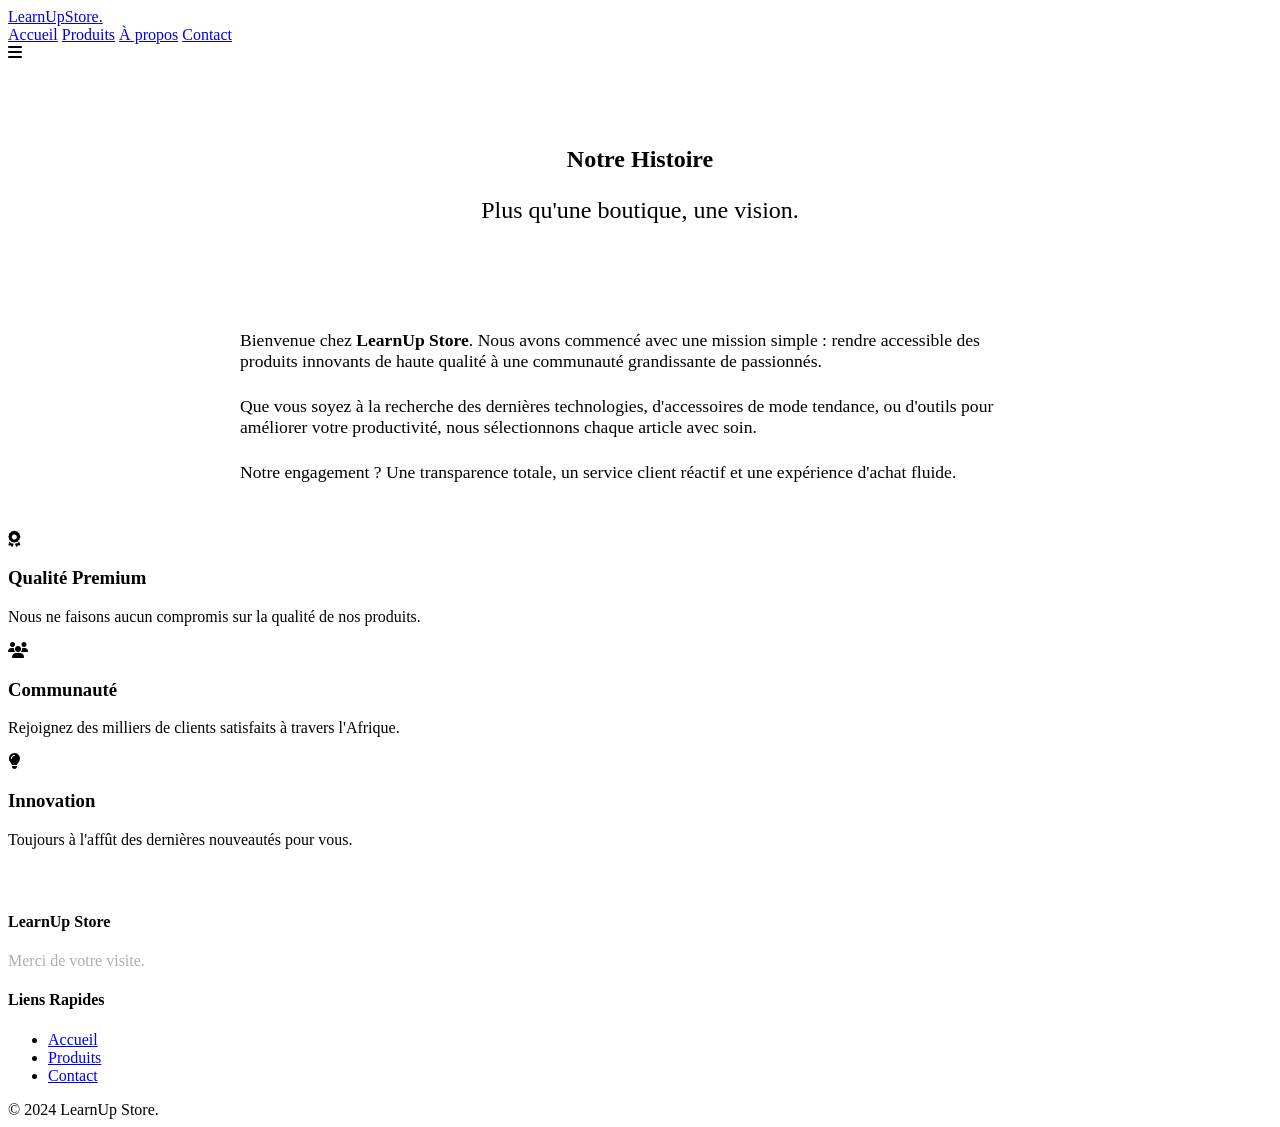
==== about.html @ 67e1fbdb "Add files via upload" ====
<!DOCTYPE html>
<html lang="fr">

<head>
    <meta charset="UTF-8">
    <meta name="viewport" content="width=device-width, initial-scale=1.0">
    <title>À Propos - LearnUp Store</title>
    <link rel="stylesheet" href="css/style.css">
    <link rel="stylesheet" href="https://cdnjs.cloudflare.com/ajax/libs/font-awesome/6.4.0/css/all.min.css">
    <link href="https://fonts.googleapis.com/css2?family=Inter:wght@300;400;600;800&display=swap" rel="stylesheet">
    <style>
        .about-hero {
            text-align: center;
            padding: 4rem 0;
            background-color: var(--bg-light);
        }

        .text-block {
            max-width: 800px;
            margin: 0 auto 3rem;
            font-size: 1.1rem;
            color: var(--text-muted);
        }
    </style>
</head>

<body>
    <header class="site-header">
        <div class="container nav-wrapper">
            <a href="index.html" class="logo">LearnUp<span style="color:var(--text-main);">Store</span>.</a>
            <nav class="nav-links">
                <a href="index.html">Accueil</a>
                <a href="products.html">Produits</a>
                <a href="about.html" class="active">À propos</a>
                <a href="contact.html">Contact</a>
                <a href="products.html" class="btn btn-primary"
                    style="padding: 0.5rem 1rem; color: white;">Commander</a>
            </nav>
            <div class="mobile-toggle"><i class="fas fa-bars"></i></div>
        </div>
    </header>

    <section class="about-hero">
        <div class="container">
            <h1>Notre Histoire</h1>
            <p style="font-size: 1.5rem; color: var(--primary);">Plus qu'une boutique, une vision.</p>
        </div>
    </section>

    <div class="container" style="margin-bottom: 4rem;">
        <div class="text-block">
            <p style="margin-bottom: 1.5rem;">
                Bienvenue chez <strong>LearnUp Store</strong>. Nous avons commencé avec une mission simple : rendre
                accessible des produits innovants de haute qualité à une communauté grandissante de passionnés.
            </p>
            <p style="margin-bottom: 1.5rem;">
                Que vous soyez à la recherche des dernières technologies, d'accessoires de mode tendance, ou d'outils
                pour améliorer votre productivité, nous sélectionnons chaque article avec soin.
            </p>
            <p>
                Notre engagement ? Une transparence totale, un service client réactif et une expérience d'achat fluide.
            </p>
        </div>

        <div class="features-grid">
            <div class="feature-card">
                <div class="feature-icon"><i class="fas fa-award"></i></div>
                <h3>Qualité Premium</h3>
                <p>Nous ne faisons aucun compromis sur la qualité de nos produits.</p>
            </div>
            <div class="feature-card">
                <div class="feature-icon"><i class="fas fa-users"></i></div>
                <h3>Communauté</h3>
                <p>Rejoignez des milliers de clients satisfaits à travers l'Afrique.</p>
            </div>
            <div class="feature-card">
                <div class="feature-icon"><i class="fas fa-lightbulb"></i></div>
                <h3>Innovation</h3>
                <p>Toujours à l'affût des dernières nouveautés pour vous.</p>
            </div>
        </div>
    </div>

    <footer>
        <div class="container footer-content">
            <div class="footer-col">
                <h4>LearnUp Store</h4>
                <p style="color: #aeaeae;">Merci de votre visite.</p>
            </div>
            <div class="footer-col">
                <h4>Liens Rapides</h4>
                <ul>
                    <li><a href="index.html">Accueil</a></li>
                    <li><a href="products.html">Produits</a></li>
                    <li><a href="contact.html">Contact</a></li>
                </ul>
            </div>
        </div>
        <div class="footer-bottom container">
            &copy; 2024 LearnUp Store.
        </div>
    </footer>
    <script src="js/script.js"></script>
</body>

</html>
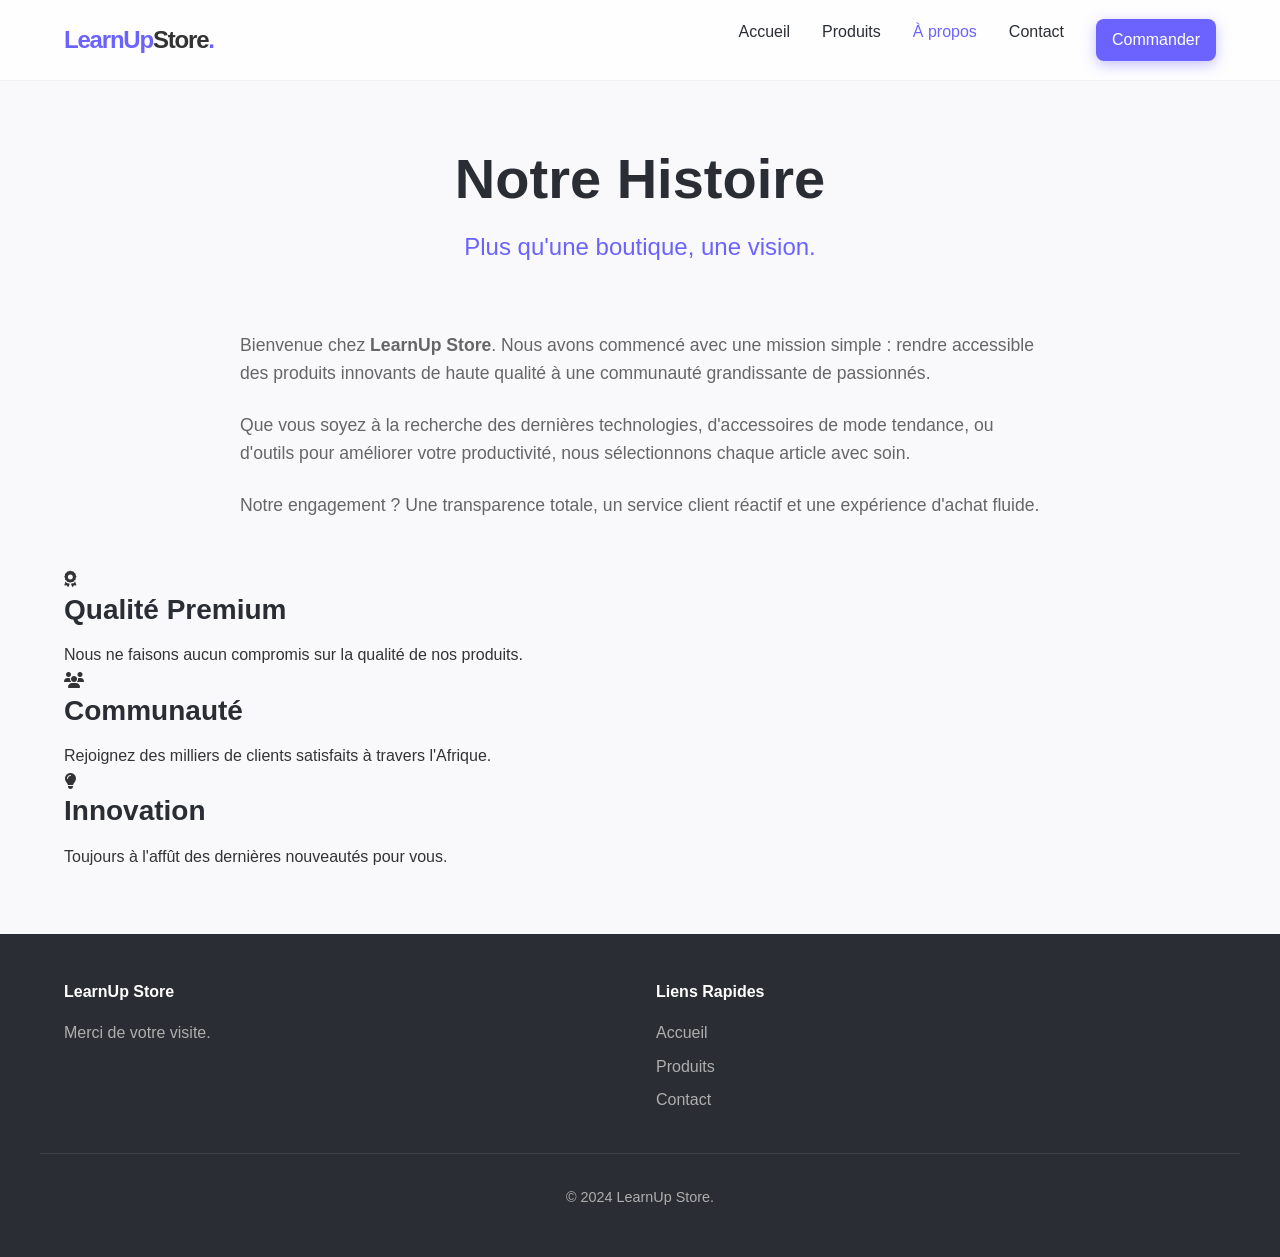
==== commit 572d2308: "Fix HTML structure and formatting in about.html" ====
--- a/about.html
+++ b/about.html
@@ -5,7 +5,7 @@
     <meta charset="UTF-8">
     <meta name="viewport" content="width=device-width, initial-scale=1.0">
     <title>À Propos - LearnUp Store</title>
-    <link rel="stylesheet" href="css/style.css">
+    <link rel="stylesheet" href="style.css">
     <link rel="stylesheet" href="https://cdnjs.cloudflare.com/ajax/libs/font-awesome/6.4.0/css/all.min.css">
     <link href="https://fonts.googleapis.com/css2?family=Inter:wght@300;400;600;800&display=swap" rel="stylesheet">
     <style>
@@ -100,7 +100,8 @@
             &copy; 2024 LearnUp Store.
         </div>
     </footer>
-    <script src="js/script.js"></script>
+    <script src="script.js"></script>
 </body>
 
-</html>+
+</html>
--- a/style.css
+++ b/style.css
@@ -0,0 +1,242 @@
+:root {
+    --primary: #6C63FF;
+    /* LearnUp vibe - Modern Purple/Blue */
+    --primary-dark: #5a52d5;
+    --secondary: #2A2D34;
+    /* Dark gray for text */
+    --accent: #FF6584;
+    /* Soft pink/red for CTAs or highlights */
+    --bg-light: #F9F9FC;
+    --white: #ffffff;
+    --gray-100: #f3f4f6;
+    --gray-200: #e5e7eb;
+    --text-main: #333333;
+    --text-muted: #666666;
+
+    --shadow-sm: 0 1px 2px 0 rgba(0, 0, 0, 0.05);
+    --shadow-md: 0 4px 6px -1px rgba(0, 0, 0, 0.1), 0 2px 4px -1px rgba(0, 0, 0, 0.06);
+    --shadow-lg: 0 10px 15px -3px rgba(0, 0, 0, 0.1), 0 4px 6px -2px rgba(0, 0, 0, 0.05);
+
+    --radius-md: 0.5rem;
+    --radius-lg: 1rem;
+    --font-main: 'Inter', sans-serif;
+}
+
+* {
+    margin: 0;
+    padding: 0;
+    box-sizing: border-box;
+}
+
+body {
+    font-family: var(--font-main);
+    background-color: var(--bg-light);
+    color: var(--text-main);
+    line-height: 1.6;
+    overflow-x: hidden;
+}
+
+a {
+    text-decoration: none;
+    color: inherit;
+    transition: color 0.3s ease;
+}
+
+ul {
+    list-style: none;
+}
+
+img {
+    max-width: 100%;
+    display: block;
+}
+
+/* --- Typography --- */
+h1,
+h2,
+h3,
+h4,
+h5,
+h6 {
+    font-weight: 700;
+    line-height: 1.2;
+    margin-bottom: 1rem;
+    color: var(--secondary);
+}
+
+h1 {
+    font-size: 3.5rem;
+}
+
+h2 {
+    font-size: 2.5rem;
+}
+
+h3 {
+    font-size: 1.75rem;
+}
+
+@media (max-width: 768px) {
+    h1 {
+        font-size: 2.5rem;
+    }
+
+    h2 {
+        font-size: 2rem;
+    }
+}
+
+/* --- Layout --- */
+.container {
+    max-width: 1200px;
+    margin: 0 auto;
+    padding: 0 1.5rem;
+}
+
+section {
+    padding: 4rem 0;
+}
+
+/* --- Buttons --- */
+.btn {
+    display: inline-block;
+    padding: 0.75rem 1.5rem;
+    border-radius: var(--radius-md);
+    font-weight: 600;
+    cursor: pointer;
+    transition: all 0.3s ease;
+    border: none;
+    font-size: 1rem;
+}
+
+.btn-primary {
+    background-color: var(--primary);
+    color: var(--white);
+    box-shadow: 0 4px 14px 0 rgba(108, 99, 255, 0.39);
+}
+
+.btn-primary:hover {
+    background-color: var(--primary-dark);
+    transform: translateY(-2px);
+    box-shadow: 0 6px 20px rgba(108, 99, 255, 0.23);
+}
+
+.btn-outline {
+    background-color: transparent;
+    border: 2px solid var(--primary);
+    color: var(--primary);
+}
+
+.btn-outline:hover {
+    background-color: var(--primary);
+    color: var(--white);
+}
+
+/* --- Header & Nav --- */
+.site-header {
+    background: rgba(255, 255, 255, 0.8);
+    backdrop-filter: blur(10px);
+    -webkit-backdrop-filter: blur(10px);
+    position: sticky;
+    top: 0;
+    z-index: 1000;
+    border-bottom: 1px solid rgba(0, 0, 0, 0.05);
+}
+
+.nav-wrapper {
+    display: flex;
+    justify-content: space-between;
+    align-items: center;
+    height: 80px;
+}
+
+.logo {
+    font-size: 1.5rem;
+    font-weight: 800;
+    color: var(--primary);
+    letter-spacing: -0.05em;
+}
+
+.nav-links {
+    display: flex;
+    gap: 2rem;
+}
+
+.nav-links a {
+    font-weight: 500;
+    color: var(--secondary);
+}
+
+.nav-links a:hover,
+.nav-links a.active {
+    color: var(--primary);
+}
+
+.mobile-toggle {
+    display: none;
+    font-size: 1.5rem;
+    cursor: pointer;
+}
+
+@media (max-width: 768px) {
+    .nav-links {
+        display: none;
+        position: absolute;
+        top: 80px;
+        left: 0;
+        width: 100%;
+        background: var(--white);
+        flex-direction: column;
+        padding: 2rem;
+        box-shadow: var(--shadow-md);
+        text-align: center;
+    }
+
+    .nav-links.active {
+        display: flex;
+    }
+
+    .mobile-toggle {
+        display: block;
+    }
+}
+
+/* --- Footer --- */
+footer {
+    background-color: var(--secondary);
+    color: var(--white);
+    padding: 3rem 0;
+    margin-top: 4rem;
+}
+
+.footer-content {
+    display: grid;
+    grid-template-columns: repeat(auto-fit, minmax(200px, 1fr));
+    gap: 2rem;
+    margin-bottom: 2rem;
+}
+
+.footer-col h4 {
+    color: var(--white);
+    margin-bottom: 1.2rem;
+}
+
+.footer-col ul li {
+    margin-bottom: 0.5rem;
+}
+
+.footer-col ul li a {
+    color: #aeaeae;
+}
+
+.footer-col ul li a:hover {
+    color: var(--white);
+}
+
+.footer-bottom {
+    text-align: center;
+    padding-top: 2rem;
+    border-top: 1px solid rgba(255, 255, 255, 0.1);
+    color: #aeaeae;
+    font-size: 0.9rem;
+}
